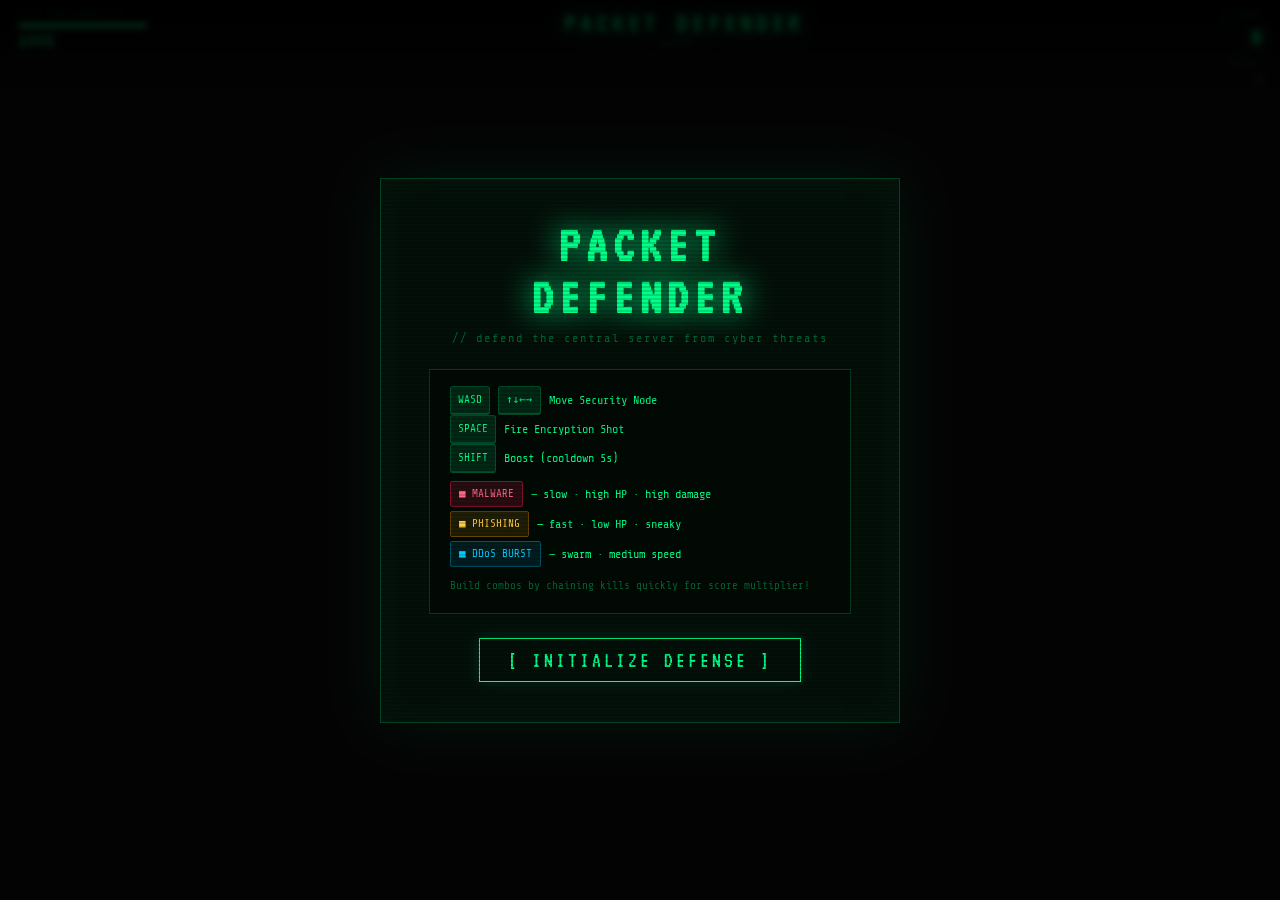
==== packet-defender.html @ f31b82c9 "Initial stage of game" ====
<!DOCTYPE html>
<html lang="en">
<head>
<meta charset="UTF-8" />
<meta name="viewport" content="width=device-width, initial-scale=1.0" />
<title>Packet Defender</title>
<link href="https://fonts.googleapis.com/css2?family=Share+Tech+Mono&family=VT323:wght@400&display=swap" rel="stylesheet"/>
<style>
/* ══════════════════════════════════════════════
   PACKET DEFENDER  —  Single-File Edition
   Dark terminal · Neon green · Retro CRT vibe
══════════════════════════════════════════════ */

*,*::before,*::after{box-sizing:border-box;margin:0;padding:0}

:root{
  --g:    #00ff88;   /* primary green */
  --gd:   #00cc66;
  --gdim: #006633;
  --r:    #ff2255;   /* threat red    */
  --rdim: #881133;
  --y:    #ffdd00;   /* combo yellow  */
  --b:    #00ccff;   /* accent blue   */
  --bg:   #0f0f0f;
  --panel:rgba(0,255,136,.05);
  --brd:  rgba(0,255,136,.2);
  --mono: 'Share Tech Mono',monospace;
  --vt:   'VT323',monospace;
}

html,body{
  width:100%;height:100%;
  background:var(--bg);
  color:var(--g);
  font-family:var(--mono);
  overflow:hidden;
  user-select:none;
}

/* ── Canvas ─────────────────────────── */
#c{
  display:block;
  position:fixed;
  inset:0;
  width:100%;height:100%;
}

/* ── HUD ────────────────────────────── */
#hud{
  position:fixed;
  top:0;left:0;right:0;
  display:flex;
  justify-content:space-between;
  align-items:flex-start;
  padding:10px 18px;
  background:linear-gradient(to bottom,rgba(0,0,0,.9) 0%,transparent 100%);
  z-index:10;
  pointer-events:none;
}

.hl{font-size:9px;letter-spacing:3px;color:var(--gdim);margin-bottom:3px;}

#ibw{
  width:130px;height:5px;
  background:rgba(255,255,255,.07);
  border:1px solid var(--brd);
  border-radius:3px;overflow:hidden;
}
#ib{
  height:100%;width:100%;
  background:var(--g);
  box-shadow:0 0 6px var(--g);
  transition:width .3s ease,background .3s ease;
}
#iv{font-family:var(--vt);font-size:22px;margin-top:1px;}

#gt{
  font-family:var(--vt);font-size:26px;
  letter-spacing:6px;text-align:center;
  text-shadow:0 0 18px var(--g);
}
#wl{text-align:center;font-size:10px;letter-spacing:3px;color:var(--gdim);margin-top:2px;}

#sv,#bv{font-family:var(--vt);text-align:right;}
#sv{font-size:28px;text-shadow:0 0 10px var(--g);}
#bv{font-size:16px;color:var(--gdim);}

/* ── Combo ──────────────────────────── */
#combo{
  position:fixed;
  bottom:28px;left:50%;
  transform:translateX(-50%);
  font-family:var(--vt);font-size:40px;
  color:var(--y);
  text-shadow:0 0 20px var(--y);
  z-index:10;pointer-events:none;
  opacity:0;transition:opacity .25s;
}

/* ── Screens ────────────────────────── */
.screen{
  position:fixed;inset:0;
  display:flex;align-items:center;justify-content:center;
  z-index:20;
  background:rgba(0,0,0,.78);
  backdrop-filter:blur(3px);
}

.box{
  border:1px solid var(--brd);
  background:var(--panel);
  padding:40px 48px;
  max-width:520px;width:90%;
  text-align:center;
  box-shadow:0 0 60px rgba(0,255,136,.08),inset 0 0 40px rgba(0,255,136,.03);
  position:relative;
}

/* CRT scanline on box */
.box::before{
  content:'';
  position:absolute;inset:0;
  background:repeating-linear-gradient(
    0deg,
    transparent,transparent 2px,
    rgba(0,0,0,.15) 2px,rgba(0,0,0,.15) 4px
  );
  pointer-events:none;
  border-radius:inherit;
}

.box h1{
  font-family:var(--vt);font-size:52px;
  letter-spacing:6px;
  color:var(--g);
  text-shadow:0 0 30px var(--g);
  margin-bottom:8px;
}
.box h1.red{color:var(--r);text-shadow:0 0 30px var(--r);}
.box p.sub{font-size:12px;letter-spacing:2px;color:var(--gdim);margin-bottom:24px;}

/* instructions */
.instr{
  text-align:left;
  border:1px solid var(--brd);
  background:rgba(0,0,0,.4);
  padding:16px 20px;
  margin-bottom:24px;
  font-size:12px;
  line-height:2;
}
.instr .row{display:flex;align-items:center;gap:8px;flex-wrap:wrap;}
kbd{
  background:rgba(0,255,136,.12);
  border:1px solid var(--brd);
  border-bottom:2px solid var(--brd);
  padding:2px 7px;border-radius:3px;
  font-family:var(--mono);font-size:11px;
  color:var(--g);
}
.tag{
  display:inline-block;padding:1px 8px;border-radius:2px;
  font-size:11px;font-family:var(--mono);
}
.tag.m{background:rgba(255,34,85,.15);color:#ff6688;border:1px solid var(--rdim);}
.tag.p{background:rgba(255,170,0,.12);color:#ffcc44;border:1px solid #664400;}
.tag.d{background:rgba(0,204,255,.1);color:var(--b);border:1px solid #005566;}

/* stat rows in gameover */
.sr{
  display:flex;justify-content:space-between;
  font-size:14px;padding:6px 0;
  border-bottom:1px solid rgba(0,255,136,.1);
}
.sr:last-child{border:none;}
.sr span:last-child{color:var(--g);font-family:var(--vt);font-size:22px;}
#fswrap{margin:16px 0 24px;text-align:left;}

/* button */
.btn{
  font-family:var(--vt);font-size:22px;
  letter-spacing:3px;
  color:var(--g);
  background:transparent;
  border:1px solid var(--g);
  padding:10px 28px;
  cursor:pointer;
  transition:background .2s,box-shadow .2s;
  box-shadow:0 0 12px rgba(0,255,136,.15);
}
.btn:hover{
  background:rgba(0,255,136,.12);
  box-shadow:0 0 24px rgba(0,255,136,.35);
}

/* ── Kill-feed flash ────────────────── */
#kf{
  position:fixed;top:58px;left:18px;
  z-index:10;pointer-events:none;
  display:flex;flex-direction:column;gap:3px;
}
.kfe{
  font-size:11px;color:var(--gd);
  opacity:1;transition:opacity .5s;
}
</style>
</head>
<body>

<!-- HUD -->
<div id="hud">
  <div>
    <div class="hl">SYS INTEGRITY</div>
    <div id="ibw"><div id="ib"></div></div>
    <div id="iv">100%</div>
  </div>
  <div>
    <div id="gt">PACKET DEFENDER</div>
    <div id="wl">WAVE <span id="wn">1</span></div>
  </div>
  <div>
    <div class="hl" style="text-align:right">SCORE</div>
    <div id="sv">0</div>
    <div class="hl" style="text-align:right;margin-top:6px">BEST</div>
    <div id="bv">0</div>
  </div>
</div>

<!-- Combo -->
<div id="combo"></div>

<!-- Kill feed -->
<div id="kf"></div>

<!-- Canvas -->
<canvas id="c"></canvas>

<!-- Start Screen -->
<div id="ss" class="screen">
  <div class="box">
    <h1>PACKET<br>DEFENDER</h1>
    <p class="sub">// defend the central server from cyber threats</p>
    <div class="instr">
      <div class="row"><kbd>WASD</kbd><kbd>↑↓←→</kbd>Move Security Node</div>
      <div class="row"><kbd>SPACE</kbd>Fire Encryption Shot</div>
      <div class="row"><kbd>SHIFT</kbd>Boost (cooldown 5s)</div>
      <div style="margin-top:8px">
        <div class="row" style="margin-bottom:4px"><span class="tag m">■ MALWARE</span>— slow · high HP · high damage</div>
        <div class="row" style="margin-bottom:4px"><span class="tag p">■ PHISHING</span>— fast · low HP · sneaky</div>
        <div class="row"><span class="tag d">■ DDoS BURST</span>— swarm · medium speed</div>
      </div>
      <div style="margin-top:8px;font-size:11px;color:var(--gdim)">Build combos by chaining kills quickly for score multiplier!</div>
    </div>
    <button class="btn" id="startBtn">[ INITIALIZE DEFENSE ]</button>
  </div>
</div>

<!-- Game Over Screen -->
<div id="gs" class="screen" style="display:none">
  <div class="box">
    <h1 class="red">SYSTEM<br>BREACH</h1>
    <p class="sub">// server integrity compromised</p>
    <div id="fswrap">
      <div class="sr"><span>FINAL SCORE</span><span id="fs">0</span></div>
      <div class="sr"><span>WAVE REACHED</span><span id="fw">1</span></div>
      <div class="sr"><span>ENEMIES DESTROYED</span><span id="fk">0</span></div>
      <div class="sr"><span>HIGH SCORE</span><span id="fb">0</span></div>
    </div>
    <button class="btn" id="restartBtn">[ REINITIALIZE ]</button>
  </div>
</div>

<script>
// ═══════════════════════════════════════════════════════════════════
//  PACKET DEFENDER  —  script.js  (embedded)
//  Architecture: OOP  |  Loop: requestAnimationFrame  |  ES6 classes
// ═══════════════════════════════════════════════════════════════════

'use strict';

// ── Canvas setup ─────────────────────────────────────────────────
const canvas = document.getElementById('c');
const ctx    = canvas.getContext('2d');

function resize(){
  canvas.width  = window.innerWidth;
  canvas.height = window.innerHeight;
}
resize();
window.addEventListener('resize', resize);

// ── Colour palette ───────────────────────────────────────────────
const COL = {
  bg:      '#0f0f0f',
  green:   '#00ff88',
  greenD:  '#00cc66',
  red:     '#ff2255',
  yellow:  '#ffdd00',
  blue:    '#00ccff',
  orange:  '#ff8800',
  white:   '#ffffff',
};

// ── Input state ──────────────────────────────────────────────────
const keys = {};
window.addEventListener('keydown', e => {
  keys[e.code] = true;
  if(['Space','ArrowUp','ArrowDown','ArrowLeft','ArrowRight'].includes(e.code))
    e.preventDefault();
});
window.addEventListener('keyup',   e => { keys[e.code] = false; });

// ── Utility helpers ──────────────────────────────────────────────
const rand  = (a, b) => Math.random() * (b - a) + a;
const randI = (a, b) => Math.floor(rand(a, b));
const dist  = (a, b) => Math.hypot(a.x - b.x, a.y - b.y);
const clamp = (v, lo, hi) => Math.max(lo, Math.min(hi, v));

/** Draw glowing text */
function glowText(text, x, y, color, size, blur=12){
  ctx.save();
  ctx.font       = `${size}px 'VT323', monospace`;
  ctx.fillStyle  = color;
  ctx.shadowColor= color;
  ctx.shadowBlur = blur;
  ctx.textAlign  = 'center';
  ctx.textBaseline='middle';
  ctx.fillText(text, x, y);
  ctx.restore();
}

/** Draw neon circle */
function glowCircle(x, y, r, color, lineWidth=2, blur=10){
  ctx.save();
  ctx.strokeStyle= color;
  ctx.lineWidth  = lineWidth;
  ctx.shadowColor= color;
  ctx.shadowBlur = blur;
  ctx.beginPath();
  ctx.arc(x, y, r, 0, Math.PI*2);
  ctx.stroke();
  ctx.restore();
}

/** Spawn point from a random edge */
function edgeSpawn(margin=30){
  const W = canvas.width, H = canvas.height;
  const side = randI(0,4);
  switch(side){
    case 0: return { x: rand(0,W), y: -margin };         // top
    case 1: return { x: W+margin,  y: rand(0,H) };       // right
    case 2: return { x: rand(0,W), y: H+margin };        // bottom
    default:return { x: -margin,   y: rand(0,H) };       // left
  }
}

// ═══════════════════════════════════════════════════════════
//  CLASS: Particle  — visual-only debris effect
// ═══════════════════════════════════════════════════════════
class Particle{
  constructor(x,y,color){
    this.x=x; this.y=y;
    this.color=color;
    const angle=rand(0,Math.PI*2);
    const speed=rand(1,5);
    this.vx=Math.cos(angle)*speed;
    this.vy=Math.sin(angle)*speed;
    this.life=1;
    this.decay=rand(0.025,0.06);
    this.r=rand(1,3);
  }
  update(){
    this.x+=this.vx; this.y+=this.vy;
    this.vx*=0.94;   this.vy*=0.94;
    this.life-=this.decay;
  }
  draw(){
    ctx.save();
    ctx.globalAlpha=Math.max(0,this.life);
    ctx.fillStyle=this.color;
    ctx.shadowColor=this.color;
    ctx.shadowBlur=6;
    ctx.beginPath();
    ctx.arc(this.x,this.y,this.r,0,Math.PI*2);
    ctx.fill();
    ctx.restore();
  }
  get dead(){ return this.life<=0; }
}

// ═══════════════════════════════════════════════════════════
//  CLASS: FloatingText  — score pop-up
// ═══════════════════════════════════════════════════════════
class FloatingText{
  constructor(x,y,text,color='#00ff88'){
    this.x=x; this.y=y;
    this.text=text; this.color=color;
    this.life=1; this.vy=-1.2;
  }
  update(){ this.y+=this.vy; this.life-=0.025; }
  draw(){
    ctx.save();
    ctx.globalAlpha=Math.max(0,this.life);
    ctx.font="18px 'VT323',monospace";
    ctx.fillStyle=this.color;
    ctx.shadowColor=this.color;
    ctx.shadowBlur=8;
    ctx.textAlign='center';
    ctx.fillText(this.text,this.x,this.y);
    ctx.restore();
  }
  get dead(){ return this.life<=0; }
}

// ═══════════════════════════════════════════════════════════
//  CLASS: Projectile  — Encryption Shot
// ═══════════════════════════════════════════════════════════
class Projectile{
  /**
   * @param {number} x
   * @param {number} y
   * @param {number} angle  — direction in radians
   * @param {number} speed
   */
  constructor(x,y,angle,speed=12){
    this.x=x; this.y=y;
    this.vx=Math.cos(angle)*speed;
    this.vy=Math.sin(angle)*speed;
    this.r=5;
    this.active=true;
    this.trail=[];
  }

  update(){
    // Store trail points
    this.trail.push({x:this.x,y:this.y});
    if(this.trail.length>8) this.trail.shift();

    this.x+=this.vx;
    this.y+=this.vy;

    // Deactivate if off-screen
    const pad=50;
    if(this.x<-pad||this.x>canvas.width+pad||
       this.y<-pad||this.y>canvas.height+pad){
      this.active=false;
    }
  }

  draw(){
    // Trail
    for(let i=0;i<this.trail.length;i++){
      const t=this.trail[i];
      const a=(i/this.trail.length)*0.4;
      ctx.save();
      ctx.globalAlpha=a;
      ctx.fillStyle=COL.blue;
      ctx.shadowColor=COL.blue;
      ctx.shadowBlur=4;
      ctx.beginPath();
      ctx.arc(t.x,t.y,this.r*(i/this.trail.length),0,Math.PI*2);
      ctx.fill();
      ctx.restore();
    }
    // Core
    ctx.save();
    ctx.fillStyle=COL.white;
    ctx.shadowColor=COL.blue;
    ctx.shadowBlur=16;
    ctx.beginPath();
    ctx.arc(this.x,this.y,this.r,0,Math.PI*2);
    ctx.fill();
    ctx.restore();
  }
}

// ═══════════════════════════════════════════════════════════
//  CLASS: Player  — Security Node
// ═══════════════════════════════════════════════════════════
class Player{
  constructor(){
    this.x = canvas.width /2;
    this.y = canvas.height/2 + 120;
    this.r = 14;
    this.speed = 4;
    this.baseSpeed = 4;
    this.boostSpeed = 9;
    this.boostCooldown = 0;
    this.boostDuration = 0;
    this.BOOST_MAX   = 180; // frames of cooldown (~3s @60fps)
    this.BOOST_LEN   = 60;  // frames of boost
    this.shootCooldown = 0;
    this.SHOOT_RATE    = 12; // frames between shots
    this.angle = 0; // facing direction
    this.pulseT= 0;
    this.active = true;
  }

  handleInput(){
    let dx=0, dy=0;
    if(keys['ArrowUp']    || keys['KeyW']) dy=-1;
    if(keys['ArrowDown']  || keys['KeyS']) dy= 1;
    if(keys['ArrowLeft']  || keys['KeyA']) dx=-1;
    if(keys['ArrowRight'] || keys['KeyD']) dx= 1;

    // Normalise diagonal
    if(dx!==0&&dy!==0){ dx*=0.707; dy*=0.707; }

    // Boost
    const boosting = keys['ShiftLeft']||keys['ShiftRight'];
    if(boosting && this.boostCooldown<=0 && this.boostDuration<=0){
      this.boostDuration = this.BOOST_LEN;
      this.boostCooldown = this.BOOST_MAX;
    }
    if(this.boostDuration>0){
      this.speed = this.boostSpeed;
      this.boostDuration--;
    } else {
      this.speed = this.baseSpeed;
    }
    if(this.boostCooldown>0) this.boostCooldown--;

    this.x = clamp(this.x + dx*this.speed, this.r, canvas.width  - this.r);
    this.y = clamp(this.y + dy*this.speed, this.r, canvas.height - this.r);

    // Facing: point toward mouse or last movement direction
    if(dx!==0||dy!==0) this.angle = Math.atan2(dy,dx);

    // Shoot
    if(this.shootCooldown>0) this.shootCooldown--;
    if(keys['Space'] && this.shootCooldown<=0){
      this.shootCooldown = this.SHOOT_RATE;
      return new Projectile(this.x,this.y,this.angle);
    }
    return null;
  }

  update(){ this.pulseT+=0.08; }

  draw(){
    const pulse = Math.sin(this.pulseT)*0.5+0.5;

    // Outer ring glow
    ctx.save();
    ctx.strokeStyle = COL.green;
    ctx.lineWidth   = 2;
    ctx.shadowColor = COL.green;
    ctx.shadowBlur  = 12+pulse*10;
    ctx.beginPath();
    ctx.arc(this.x,this.y,this.r+4,0,Math.PI*2);
    ctx.stroke();
    ctx.restore();

    // Inner solid node
    ctx.save();
    ctx.fillStyle   = COL.green;
    ctx.shadowColor = COL.green;
    ctx.shadowBlur  = 20+pulse*15;
    ctx.beginPath();
    ctx.arc(this.x,this.y,this.r,0,Math.PI*2);
    ctx.fill();
    ctx.restore();

    // Direction indicator
    const tipX = this.x + Math.cos(this.angle)*(this.r+10);
    const tipY = this.y + Math.sin(this.angle)*(this.r+10);
    ctx.save();
    ctx.strokeStyle = COL.white;
    ctx.lineWidth   = 2;
    ctx.shadowColor = COL.blue;
    ctx.shadowBlur  = 10;
    ctx.beginPath();
    ctx.moveTo(this.x,this.y);
    ctx.lineTo(tipX,tipY);
    ctx.stroke();
    ctx.restore();

    // Boost indicator arc
    if(this.boostCooldown>0){
      const pct = 1 - (this.boostCooldown/this.BOOST_MAX);
      ctx.save();
      ctx.strokeStyle='rgba(0,204,255,0.5)';
      ctx.lineWidth=3;
      ctx.beginPath();
      ctx.arc(this.x,this.y,this.r+8,-Math.PI/2,-Math.PI/2+pct*Math.PI*2);
      ctx.stroke();
      ctx.restore();
    }
  }
}

// ═══════════════════════════════════════════════════════════
//  CLASS: Enemy  — base class
// ═══════════════════════════════════════════════════════════
class Enemy{
  /**
   * @param {number} x
   * @param {number} y
   * @param {string} type  'malware' | 'phishing' | 'ddos'
   */
  constructor(x,y,type){
    this.x=x; this.y=y;
    this.type=type;
    this.active=true;
    this.hitFlash=0;
    this.pulseT=rand(0,Math.PI*2);

    switch(type){
      case 'malware':
        this.r=18; this.speed=0.85; this.hp=6; this.maxHP=6;
        this.score=150; this.damage=25;
        this.color=COL.red; this.label='MLW';
        break;
      case 'phishing':
        this.r=9; this.speed=2.8; this.hp=2; this.maxHP=2;
        this.score=80;  this.damage=12;
        this.color='#ffaa00'; this.label='PHI';
        break;
      case 'ddos':
        this.r=12; this.speed=1.5; this.hp=3; this.maxHP=3;
        this.score=100; this.damage=15;
        this.color=COL.blue; this.label='DDS';
        break;
    }
  }

  /** Move toward a target {x,y} */
  moveToward(tx,ty){
    const angle = Math.atan2(ty-this.y, tx-this.x);
    this.x += Math.cos(angle)*this.speed;
    this.y += Math.sin(angle)*this.speed;
    this.pulseT += 0.1;
    if(this.hitFlash>0) this.hitFlash--;
  }

  /** Returns true if enemy died */
  hit(dmg=1){
    this.hp -= dmg;
    this.hitFlash = 6;
    if(this.hp<=0){ this.active=false; return true; }
    return false;
  }

  draw(){
    const pulse = Math.sin(this.pulseT)*0.4+0.6;
    const col   = this.hitFlash>0 ? COL.white : this.color;

    ctx.save();
    ctx.fillStyle  = col;
    ctx.shadowColor= col;
    ctx.shadowBlur = 14*pulse;
    ctx.globalAlpha= this.hitFlash>0 ? 1 : 0.9;

    if(this.type==='malware'){
      // Square shape
      const h=this.r*2;
      ctx.fillRect(this.x-this.r, this.y-this.r, h, h);
      ctx.strokeStyle=col; ctx.lineWidth=2;
      ctx.strokeRect(this.x-this.r-3, this.y-this.r-3, h+6, h+6);
    } else if(this.type==='phishing'){
      // Diamond
      ctx.beginPath();
      ctx.moveTo(this.x, this.y-this.r*1.4);
      ctx.lineTo(this.x+this.r, this.y);
      ctx.lineTo(this.x, this.y+this.r*1.4);
      ctx.lineTo(this.x-this.r, this.y);
      ctx.closePath();
      ctx.fill();
    } else {
      // Triangle (DDoS)
      ctx.beginPath();
      ctx.moveTo(this.x, this.y-this.r*1.2);
      ctx.lineTo(this.x+this.r*1.1, this.y+this.r);
      ctx.lineTo(this.x-this.r*1.1, this.y+this.r);
      ctx.closePath();
      ctx.fill();
      ctx.strokeStyle=col; ctx.lineWidth=1.5; ctx.stroke();
    }
    ctx.restore();

    // HP bar
    if(this.hp<this.maxHP){
      const bw=this.r*2+6, bh=3;
      const bx=this.x-bw/2, by=this.y-this.r-10;
      ctx.save();
      ctx.fillStyle='rgba(0,0,0,0.6)';
      ctx.fillRect(bx,by,bw,bh);
      ctx.fillStyle=this.color;
      ctx.fillRect(bx,by,bw*(this.hp/this.maxHP),bh);
      ctx.restore();
    }

    // Label
    ctx.save();
    ctx.font="9px 'Share Tech Mono',monospace";
    ctx.fillStyle='rgba(255,255,255,0.55)';
    ctx.textAlign='center';
    ctx.fillText(this.label, this.x, this.y+this.r+12);
    ctx.restore();
  }
}

// ═══════════════════════════════════════════════════════════
//  CLASS: Server  — central object to defend
// ═══════════════════════════════════════════════════════════
class Server{
  constructor(){
    this.x = canvas.width /2;
    this.y = canvas.height/2;
    this.r = 28;
    this.t = 0;
    this.shakeT = 0;
  }

  reposition(){
    this.x = canvas.width /2;
    this.y = canvas.height/2;
  }

  shake(){ this.shakeT=20; }

  update(){ this.t+=0.04; if(this.shakeT>0) this.shakeT--; }

  draw(integrity){
    const pct  = integrity/100;
    const col  = pct>0.5 ? COL.green : pct>0.25 ? COL.orange : COL.red;
    const pulse= Math.sin(this.t)*0.5+0.5;
    const sx   = this.shakeT>0 ? rand(-3,3) : 0;
    const sy   = this.shakeT>0 ? rand(-3,3) : 0;
    const cx   = this.x+sx, cy=this.y+sy;

    // Rotating orbit rings
    for(let i=0;i<3;i++){
      const a = this.t*(1+i*0.4) + i*(Math.PI*2/3);
      const ox= Math.cos(a)*(this.r+14+i*8);
      const oy= Math.sin(a)*(this.r+14+i*8);
      ctx.save();
      ctx.fillStyle=col;
      ctx.shadowColor=col;
      ctx.shadowBlur=8;
      ctx.globalAlpha=0.6;
      ctx.beginPath();
      ctx.arc(cx+ox,cy+oy,3,0,Math.PI*2);
      ctx.fill();
      ctx.restore();
    }

    // Outer defence ring
    glowCircle(cx,cy,this.r+10+pulse*4,col,1,8);

    // Body
    ctx.save();
    ctx.fillStyle=col;
    ctx.shadowColor=col;
    ctx.shadowBlur=30+pulse*20;
    ctx.beginPath();
    ctx.arc(cx,cy,this.r,0,Math.PI*2);
    ctx.fill();
    ctx.restore();

    // Inner cross (server icon)
    ctx.save();
    ctx.strokeStyle='rgba(0,0,0,0.5)';
    ctx.lineWidth=3;
    ctx.beginPath();
    ctx.moveTo(cx-12,cy); ctx.lineTo(cx+12,cy);
    ctx.moveTo(cx,cy-12); ctx.lineTo(cx,cy+12);
    ctx.stroke();
    ctx.restore();

    // Label
    glowText('SRV',cx,cy+this.r+16,col,16,8);
  }
}

// ═══════════════════════════════════════════════════════════
//  CLASS: Game  — main controller
// ═══════════════════════════════════════════════════════════
class Game{
  constructor(){
    this.state = 'start'; // 'running' | 'over' | 'start'

    // Core objects
    this.player  = null;
    this.server  = new Server();
    this.enemies = [];
    this.bullets = [];
    this.particles=[];
    this.floats  = [];

    // Stats
    this.score    = 0;
    this.bestScore= parseInt(localStorage.getItem('pd_best')||'0');
    this.integrity= 100;
    this.wave     = 1;
    this.kills    = 0;

    // Combo
    this.combo      = 0;
    this.comboTimer = 0;
    this.COMBO_TTL  = 120; // frames

    // Spawn control
    this.spawnTimer   = 0;
    this.spawnInterval= 90; // frames between spawns
    this.waveTimer    = 0;
    this.WAVE_DURATION= 1800; // frames per wave escalation

    // Starfield
    this.stars = Array.from({length:120},()=>({
      x:rand(0,canvas.width),
      y:rand(0,canvas.height),
      r:rand(0.3,1.5),
      a:rand(0.1,0.6)
    }));

    // Grid lines (drawn once)
    this.frameCount=0;

    this.bindUI();
    this.updateBestDisplay();
  }

  bindUI(){
    document.getElementById('startBtn')  .addEventListener('click',()=>this.start());
    document.getElementById('restartBtn').addEventListener('click',()=>this.start());
  }

  start(){
    // Reset
    this.player   = new Player();
    this.enemies  = [];
    this.bullets  = [];
    this.particles= [];
    this.floats   = [];
    this.score    = 0;
    this.integrity= 100;
    this.wave     = 1;
    this.kills    = 0;
    this.combo    = 0;
    this.comboTimer=0;
    this.spawnTimer=0;
    this.spawnInterval=90;
    this.waveTimer =0;
    this.frameCount=0;
    this.server.reposition();

    document.getElementById('ss').style.display='none';
    document.getElementById('gs').style.display='none';
    this.state='running';
    this.updateHUD();
    requestAnimationFrame(()=>this.loop());
  }

  // ── Main loop ─────────────────────────────────────────
  loop(){
    if(this.state!=='running') return;
    this.frameCount++;
    this.update();
    this.draw();
    requestAnimationFrame(()=>this.loop());
  }

  update(){
    this.server.update();
    this.waveTimer++;

    // Wave escalation
    if(this.waveTimer>=this.WAVE_DURATION){
      this.waveTimer=0;
      this.wave++;
      // Tighten spawn rate, floor at 20 frames
      this.spawnInterval=Math.max(20, this.spawnInterval-8);
      document.getElementById('wn').textContent=this.wave;
      this.addFloat(canvas.width/2, canvas.height/2-80,
        `WAVE ${this.wave}`, COL.yellow);
    }

    // ── Player ──────────────────────────────────────────
    const newBullet = this.player.handleInput();
    this.player.update();
    if(newBullet) this.bullets.push(newBullet);

    // ── Spawning ─────────────────────────────────────────
    this.spawnTimer++;
    if(this.spawnTimer>=this.spawnInterval){
      this.spawnTimer=0;
      this.spawnEnemy();
    }

    // ── Bullets ──────────────────────────────────────────
    for(const b of this.bullets) b.update();

    // ── Enemies ──────────────────────────────────────────
    for(const e of this.enemies){
      e.moveToward(this.server.x, this.server.y);

      // Enemy reaches server
      if(dist(e,this.server)<this.server.r+e.r){
        e.active=false;
        this.integrity=Math.max(0,this.integrity-e.damage);
        this.server.shake();
        this.spawnParticles(this.server.x,this.server.y,COL.red,12);
        this.addFloat(this.server.x, this.server.y-50, `-${e.damage}%`, COL.red);
        this.combo=0; this.comboTimer=0;
        this.updateHUD();
        if(this.integrity<=0){ this.gameOver(); return; }
      }

      // Bullet-enemy collision
      for(const b of this.bullets){
        if(!b.active||!e.active) continue;
        if(dist(b,e)<b.r+e.r){
          b.active=false;
          const killed=e.hit(1);
          this.spawnParticles(e.x,e.y,e.color,killed?12:4);
          if(killed){
            this.kills++;
            this.updateCombo();
            const pts=Math.round(e.score*(1+this.combo*0.5));
            this.score+=pts;
            this.addFloat(e.x,e.y-20,`+${pts}`,COL.green);
            this.addKillFeed(e.type, pts);
            this.updateHUD();
          }
        }
      }
    }

    // Combo timer
    if(this.combo>0){
      this.comboTimer--;
      if(this.comboTimer<=0){ this.combo=0; this.updateComboDisplay(); }
    }

    // ── Particles & floats ───────────────────────────────
    for(const p of this.particles) p.update();
    for(const f of this.floats)    f.update();

    // Purge dead objects
    this.bullets  = this.bullets  .filter(b=>b.active);
    this.enemies  = this.enemies  .filter(e=>e.active);
    this.particles= this.particles.filter(p=>!p.dead);
    this.floats   = this.floats   .filter(f=>!f.dead);
  }

  // ── Draw ──────────────────────────────────────────────
  draw(){
    const W=canvas.width, H=canvas.height;

    // Background
    ctx.fillStyle=COL.bg;
    ctx.fillRect(0,0,W,H);

    // Starfield
    for(const s of this.stars){
      ctx.save();
      ctx.globalAlpha=s.a+(Math.sin(this.frameCount*0.02+s.x)*0.1);
      ctx.fillStyle=COL.green;
      ctx.beginPath();
      ctx.arc(s.x,s.y,s.r,0,Math.PI*2);
      ctx.fill();
      ctx.restore();
    }

    // Grid
    this.drawGrid(W,H);

    // Server
    this.server.draw(this.integrity);

    // Enemies
    for(const e of this.enemies)  e.draw();

    // Particles & floats
    for(const p of this.particles) p.draw();
    for(const f of this.floats)    f.draw();

    // Bullets
    for(const b of this.bullets)  b.draw();

    // Player
    this.player.draw();

    // Scan-line overlay
    ctx.save();
    ctx.globalAlpha=0.03;
    for(let y=0;y<H;y+=4){
      ctx.fillStyle='#000';
      ctx.fillRect(0,y,W,2);
    }
    ctx.restore();

    // Vignette
    const vg=ctx.createRadialGradient(W/2,H/2,H*0.3,W/2,H/2,H*0.85);
    vg.addColorStop(0,'transparent');
    vg.addColorStop(1,'rgba(0,0,0,0.6)');
    ctx.save();
    ctx.fillStyle=vg;
    ctx.fillRect(0,0,W,H);
    ctx.restore();
  }

  drawGrid(W,H){
    ctx.save();
    ctx.strokeStyle='rgba(0,255,136,0.04)';
    ctx.lineWidth=1;
    const gs=60;
    for(let x=0;x<W;x+=gs){
      ctx.beginPath(); ctx.moveTo(x,0); ctx.lineTo(x,H); ctx.stroke();
    }
    for(let y=0;y<H;y+=gs){
      ctx.beginPath(); ctx.moveTo(0,y); ctx.lineTo(W,y); ctx.stroke();
    }
    ctx.restore();
  }

  // ── Enemy spawning ────────────────────────────────────
  spawnEnemy(){
    // Weighted random type; harder types more common in later waves
    const waveBonus = Math.min(this.wave-1, 5);
    const roll = rand(0,10+waveBonus);

    if(roll<5){
      // Phishing
      const p=edgeSpawn();
      this.enemies.push(new Enemy(p.x,p.y,'phishing'));
    } else if(roll<8+waveBonus*0.4){
      // DDoS — spawn a cluster
      const base=edgeSpawn();
      const count=randI(3,6);
      for(let i=0;i<count;i++){
        this.enemies.push(new Enemy(
          base.x+rand(-30,30),
          base.y+rand(-30,30),
          'ddos'
        ));
      }
    } else {
      // Malware
      const p=edgeSpawn();
      this.enemies.push(new Enemy(p.x,p.y,'malware'));
    }
  }

  // ── Combo system ──────────────────────────────────────
  updateCombo(){
    this.combo=Math.min(this.combo+1,20);
    this.comboTimer=this.COMBO_TTL;
    this.updateComboDisplay();
  }

  updateComboDisplay(){
    const el=document.getElementById('combo');
    if(this.combo>=3){
      el.textContent=`×${this.combo} COMBO`;
      el.style.opacity='1';
    } else {
      el.style.opacity='0';
    }
  }

  // ── HUD updates ───────────────────────────────────────
  updateHUD(){
    const pct=this.integrity/100;
    document.getElementById('ib').style.width=(pct*100)+'%';
    document.getElementById('ib').style.background=
      pct>0.5?'#00ff88':pct>0.25?'#ff8800':'#ff2255';
    document.getElementById('ib').style.boxShadow=
      `0 0 8px ${pct>0.5?'#00ff88':pct>0.25?'#ff8800':'#ff2255'}`;
    document.getElementById('iv').textContent=`${this.integrity}%`;
    document.getElementById('sv').textContent=this.score.toLocaleString();
    this.updateBestDisplay();
  }

  updateBestDisplay(){
    document.getElementById('bv').textContent=this.bestScore.toLocaleString();
  }

  // ── Helpers ───────────────────────────────────────────
  spawnParticles(x,y,color,n){
    for(let i=0;i<n;i++) this.particles.push(new Particle(x,y,color));
  }

  addFloat(x,y,text,color){
    this.floats.push(new FloatingText(x,y,text,color));
  }

  addKillFeed(type,pts){
    const kf=document.getElementById('kf');
    const el=document.createElement('div');
    el.className='kfe';
    const labels={malware:'MALWARE',phishing:'PHISHING',ddos:'DDoS'};
    el.textContent=`▶ ${labels[type]} neutralized  +${pts}`;
    kf.appendChild(el);
    setTimeout(()=>{el.style.opacity='0';},1500);
    setTimeout(()=>{el.remove();},2000);
    if(kf.children.length>5) kf.firstChild.remove();
  }

  // ── Game Over ─────────────────────────────────────────
  gameOver(){
    this.state='over';
    if(this.score>this.bestScore){
      this.bestScore=this.score;
      localStorage.setItem('pd_best', this.bestScore);
    }
    document.getElementById('fs').textContent=this.score.toLocaleString();
    document.getElementById('fw').textContent=this.wave;
    document.getElementById('fk').textContent=this.kills;
    document.getElementById('fb').textContent=this.bestScore.toLocaleString();
    document.getElementById('gs').style.display='flex';
    document.getElementById('combo').style.opacity='0';
  }
}

// ── Boot ─────────────────────────────────────────────────────────
window.addEventListener('load', ()=>{
  const game = new Game();
  // Expose for debugging
  window._game = game;
});
</script>
</body>
</html>
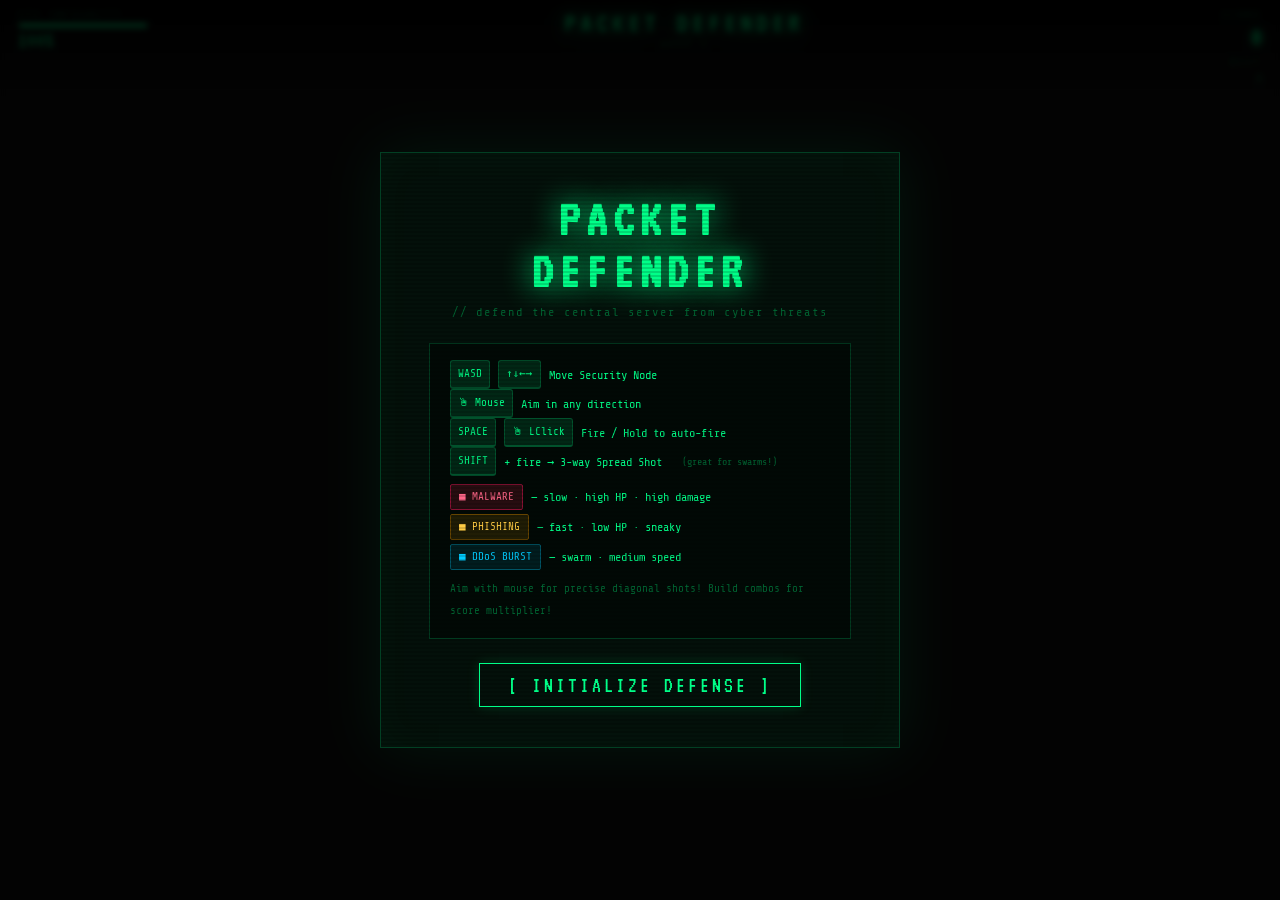
==== commit 52c06d0b: "Update packet-defender.html mouse aim added" ====
--- a/packet-defender.html
+++ b/packet-defender.html
@@ -35,6 +35,7 @@
   font-family:var(--mono);
   overflow:hidden;
   user-select:none;
+  cursor:none;
 }
 
 /* ── Canvas ─────────────────────────── */
@@ -104,6 +105,7 @@
   z-index:20;
   background:rgba(0,0,0,.78);
   backdrop-filter:blur(3px);
+  cursor:default;
 }
 
 .box{
@@ -187,6 +189,7 @@
   cursor:pointer;
   transition:background .2s,box-shadow .2s;
   box-shadow:0 0 12px rgba(0,255,136,.15);
+  position:relative;z-index:1;
 }
 .btn:hover{
   background:rgba(0,255,136,.12);
@@ -242,14 +245,15 @@
     <p class="sub">// defend the central server from cyber threats</p>
     <div class="instr">
       <div class="row"><kbd>WASD</kbd><kbd>↑↓←→</kbd>Move Security Node</div>
-      <div class="row"><kbd>SPACE</kbd>Fire Encryption Shot</div>
-      <div class="row"><kbd>SHIFT</kbd>Boost (cooldown 5s)</div>
+      <div class="row"><kbd>🖱 Mouse</kbd>Aim in any direction</div>
+      <div class="row"><kbd>SPACE</kbd><kbd>🖱 LClick</kbd>Fire / Hold to auto-fire</div>
+      <div class="row"><kbd>SHIFT</kbd>+ fire → 3-way Spread Shot &nbsp;<span style="color:var(--gdim);font-size:10px">(great for swarms!)</span></div>
       <div style="margin-top:8px">
         <div class="row" style="margin-bottom:4px"><span class="tag m">■ MALWARE</span>— slow · high HP · high damage</div>
         <div class="row" style="margin-bottom:4px"><span class="tag p">■ PHISHING</span>— fast · low HP · sneaky</div>
         <div class="row"><span class="tag d">■ DDoS BURST</span>— swarm · medium speed</div>
       </div>
-      <div style="margin-top:8px;font-size:11px;color:var(--gdim)">Build combos by chaining kills quickly for score multiplier!</div>
+      <div style="margin-top:8px;font-size:11px;color:var(--gdim)">Aim with mouse for precise diagonal shots! Build combos for score multiplier!</div>
     </div>
     <button class="btn" id="startBtn">[ INITIALIZE DEFENSE ]</button>
   </div>
@@ -310,6 +314,17 @@
 });
 window.addEventListener('keyup',   e => { keys[e.code] = false; });
 
+// ── Mouse state ──────────────────────────────────────────────────
+const mouse = { x: canvas.width/2, y: canvas.height/2, down: false };
+canvas.addEventListener('mousemove', e => {
+  const r = canvas.getBoundingClientRect();
+  mouse.x = e.clientX - r.left;
+  mouse.y = e.clientY - r.top;
+});
+canvas.addEventListener('mousedown', e => { if(e.button===0) mouse.down=true;  });
+canvas.addEventListener('mouseup',   e => { if(e.button===0) mouse.down=false; });
+canvas.addEventListener('mouseleave',()=> { mouse.down=false; });
+
 // ── Utility helpers ──────────────────────────────────────────────
 const rand  = (a, b) => Math.random() * (b - a) + a;
 const randI = (a, b) => Math.floor(rand(a, b));
@@ -338,6 +353,37 @@
   ctx.shadowBlur = blur;
   ctx.beginPath();
   ctx.arc(x, y, r, 0, Math.PI*2);
+  ctx.stroke();
+  ctx.restore();
+}
+
+/** Draw tactical crosshair at mouse position */
+function drawCrosshair(x, y, firing){
+  const col  = firing ? COL.yellow : COL.blue;
+  const size = 10;
+  const gap  = 4;
+  ctx.save();
+  ctx.strokeStyle = col;
+  ctx.lineWidth   = 1.5;
+  ctx.shadowColor = col;
+  ctx.shadowBlur  = firing ? 16 : 8;
+  // Four arms
+  ctx.beginPath();
+  ctx.moveTo(x - size - gap, y); ctx.lineTo(x - gap, y);
+  ctx.moveTo(x + gap, y);        ctx.lineTo(x + size + gap, y);
+  ctx.moveTo(x, y - size - gap); ctx.lineTo(x, y - gap);
+  ctx.moveTo(x, y + gap);        ctx.lineTo(x, y + size + gap);
+  ctx.stroke();
+  // Centre dot
+  ctx.fillStyle = col;
+  ctx.shadowBlur = 10;
+  ctx.beginPath();
+  ctx.arc(x, y, 1.5, 0, Math.PI*2);
+  ctx.fill();
+  // Outer circle
+  ctx.globalAlpha = 0.4;
+  ctx.beginPath();
+  ctx.arc(x, y, size + gap, 0, Math.PI*2);
   ctx.stroke();
   ctx.restore();
 }
@@ -487,52 +533,62 @@
     this.boostSpeed = 9;
     this.boostCooldown = 0;
     this.boostDuration = 0;
-    this.BOOST_MAX   = 180; // frames of cooldown (~3s @60fps)
+    this.BOOST_MAX   = 180; // frames of cooldown
     this.BOOST_LEN   = 60;  // frames of boost
     this.shootCooldown = 0;
-    this.SHOOT_RATE    = 12; // frames between shots
-    this.angle = 0; // facing direction
+    this.SHOOT_RATE    = 10; // frames between shots (slightly faster)
+    this.angle = 0; // facing direction — always toward mouse
     this.pulseT= 0;
     this.active = true;
   }
 
   handleInput(){
+    // ── Movement ──────────────────────────────────────────
     let dx=0, dy=0;
     if(keys['ArrowUp']    || keys['KeyW']) dy=-1;
     if(keys['ArrowDown']  || keys['KeyS']) dy= 1;
     if(keys['ArrowLeft']  || keys['KeyA']) dx=-1;
     if(keys['ArrowRight'] || keys['KeyD']) dx= 1;
-
-    // Normalise diagonal
     if(dx!==0&&dy!==0){ dx*=0.707; dy*=0.707; }
 
-    // Boost
+    // ── Boost ──────────────────────────────────────────
     const boosting = keys['ShiftLeft']||keys['ShiftRight'];
     if(boosting && this.boostCooldown<=0 && this.boostDuration<=0){
       this.boostDuration = this.BOOST_LEN;
       this.boostCooldown = this.BOOST_MAX;
     }
-    if(this.boostDuration>0){
-      this.speed = this.boostSpeed;
-      this.boostDuration--;
-    } else {
-      this.speed = this.baseSpeed;
-    }
+    if(this.boostDuration>0){ this.speed=this.boostSpeed; this.boostDuration--; }
+    else                     { this.speed=this.baseSpeed; }
     if(this.boostCooldown>0) this.boostCooldown--;
 
     this.x = clamp(this.x + dx*this.speed, this.r, canvas.width  - this.r);
     this.y = clamp(this.y + dy*this.speed, this.r, canvas.height - this.r);
 
-    // Facing: point toward mouse or last movement direction
-    if(dx!==0||dy!==0) this.angle = Math.atan2(dy,dx);
-
-    // Shoot
+    // ── Aim toward mouse (always) ─────────────────────────
+    this.angle = Math.atan2(mouse.y - this.y, mouse.x - this.x);
+
+    // ── Shoot: Space key OR left mouse button (auto-fire on hold) ──
+    const wantsToShoot = keys['Space'] || mouse.down;
+    const spreadMode   = keys['ShiftLeft'] || keys['ShiftRight'];
+
     if(this.shootCooldown>0) this.shootCooldown--;
-    if(keys['Space'] && this.shootCooldown<=0){
+
+    if(wantsToShoot && this.shootCooldown<=0){
       this.shootCooldown = this.SHOOT_RATE;
-      return new Projectile(this.x,this.y,this.angle);
-    }
-    return null;
+
+      if(spreadMode){
+        // 3-way spread shot — great for diagonal clusters
+        const spread = 0.22; // radians between each shot
+        return [
+          new Projectile(this.x, this.y, this.angle - spread),
+          new Projectile(this.x, this.y, this.angle),
+          new Projectile(this.x, this.y, this.angle + spread),
+        ];
+      } else {
+        return [ new Projectile(this.x, this.y, this.angle) ];
+      }
+    }
+    return [];
   }
 
   update(){ this.pulseT+=0.08; }
@@ -561,7 +617,7 @@
     ctx.fill();
     ctx.restore();
 
-    // Direction indicator
+    // Direction arrow toward mouse
     const tipX = this.x + Math.cos(this.angle)*(this.r+10);
     const tipY = this.y + Math.sin(this.angle)*(this.r+10);
     ctx.save();
@@ -575,9 +631,20 @@
     ctx.stroke();
     ctx.restore();
 
-    // Boost indicator arc
+    // Laser sight line to crosshair (subtle)
+    ctx.save();
+    ctx.strokeStyle='rgba(0,204,255,0.12)';
+    ctx.lineWidth=1;
+    ctx.setLineDash([4,8]);
+    ctx.beginPath();
+    ctx.moveTo(tipX,tipY);
+    ctx.lineTo(mouse.x, mouse.y);
+    ctx.stroke();
+    ctx.restore();
+
+    // Boost cooldown arc
     if(this.boostCooldown>0){
-      const pct = 1 - (this.boostCooldown/this.BOOST_MAX);
+      const pct = 1-(this.boostCooldown/this.BOOST_MAX);
       ctx.save();
       ctx.strokeStyle='rgba(0,204,255,0.5)';
       ctx.lineWidth=3;
@@ -877,9 +944,9 @@
     }
 
     // ── Player ──────────────────────────────────────────
-    const newBullet = this.player.handleInput();
+    const newBullets = this.player.handleInput();
     this.player.update();
-    if(newBullet) this.bullets.push(newBullet);
+    for(const b of newBullets) this.bullets.push(b);
 
     // ── Spawning ─────────────────────────────────────────
     this.spawnTimer++;
@@ -981,6 +1048,12 @@
 
     // Player
     this.player.draw();
+
+    // Crosshair (drawn on top of everything, at mouse position)
+    if(this.state==='running'){
+      const firing = keys['Space'] || mouse.down;
+      drawCrosshair(mouse.x, mouse.y, firing);
+    }
 
     // Scan-line overlay
     ctx.save();
